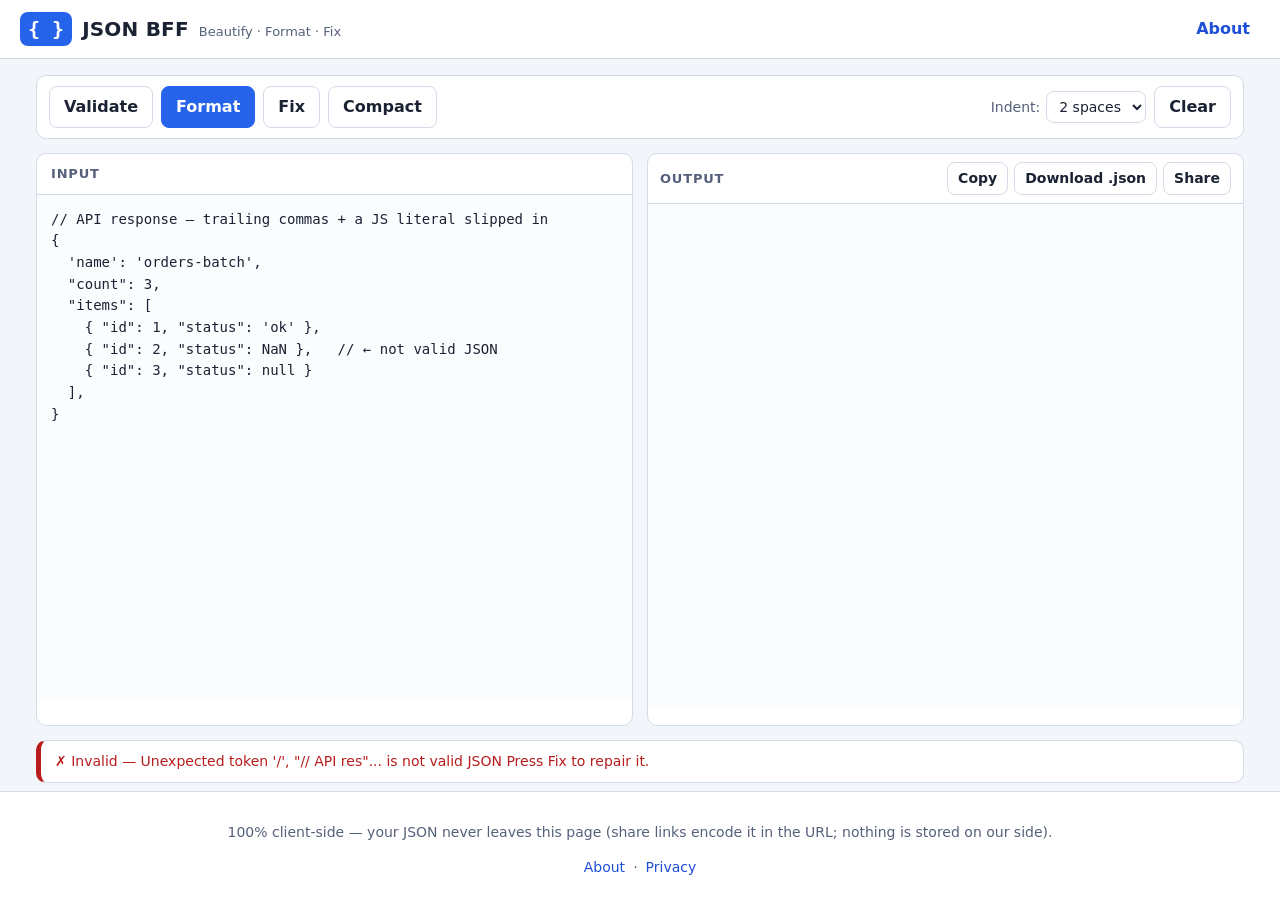
==== index.html @ 1589a71f "Fix index.html comment-block indentation to match local byte-exact (7-space continuation, 69-eq rule" ====
<!DOCTYPE html>
<html lang="en">
<head>
  <meta charset="utf-8" />
  <meta name="viewport" content="width=device-width, initial-scale=1" />

  <title>JSON BFF — Beautify, Format &amp; Fix JSON Online (Free, In-Browser)</title>
  <meta
    name="description"
    content="Free online JSON tool to validate, format/beautify, repair broken JSON (trailing commas, missing brackets, single quotes) and compact it — all in your browser, nothing uploaded."
  />

  <!-- Canonical: final production URL. Custom domain live 2026-09-09 (behind
       Cloudflare); cpardue.github.io/JSONBFF/ now 301-redirects here (§8). -->
  <link rel="canonical" href="https://chris-pardue.com/JSONBFF/" />

  <!-- Open Graph -->
  <meta property="og:title" content="JSON BFF — Beautify, Format & Fix JSON Online (Free, In-Browser)" />
  <meta
    property="og:description"
    content="Validate, beautify, repair and compact JSON right in your browser. Trailing commas, single quotes, missing brackets — fixed without uploading a byte."
  />
  <meta property="og:type" content="website" />
  <meta property="og:url" content="https://chris-pardue.com/JSONBFF/" />

  <!-- Twitter Card -->
  <meta name="twitter:card" content="summary" />
  <meta name="twitter:title" content="JSON BFF — Beautify, Format & Fix JSON Online (Free, In-Browser)" />
  <meta
    name="twitter:description"
    content="Validate, beautify, repair and compact JSON right in your browser. Nothing is uploaded."
  />

  <meta name="theme-color" content="#2563eb" />

  <!-- Favicon: inline SVG data URI — no favicon.ico request can 404 (keeps
       the console clean, JSONBFF-PLAN.md §11) and adds zero files/deps. -->
  <link rel="icon" href="data:image/svg+xml,%3Csvg xmlns='http://www.w3.org/2000/svg' viewBox='0 0 64 64'%3E%3Crect width='64' height='64' rx='12' fill='%232563eb'/%3E%3Ctext x='32' y='43' font-family='monospace' font-size='28' font-weight='bold' fill='white' text-anchor='middle'%3E%7B%20%7D%3C/text%3E%3C/svg%3E" />

  <!-- Structured data: JSON-LD WebApplication (JSONBFF-PLAN.md §6) -->
  <script type="application/ld+json">
  {
    "@context": "https://schema.org",
    "@type": "WebApplication",
    "name": "JSON BFF — Beautify, Format & Fix",
    "description": "Free in-browser JSON tool: validate, format/beautify, repair broken JSON and compact it. 100% client-side, nothing uploaded.",
    "applicationCategory": "DeveloperApplication",
    "operatingSystem": "Any (web browser)",
    "url": "https://chris-pardue.com/JSONBFF/",
    "offers": { "@type": "Offer", "price": "0", "priceCurrency": "USD" }
  }
  </script>

  <link rel="stylesheet" href="css/style.css" />

  <!-- ======================================================================
       ADSENSE — post-approval drop-in (JSONBFF-PLAN.md §6)
       After AdSense approval:
       1. Replace every ca-pub-XXXXXXXXXXXXXXXX / 0000000000 with the real IDs.
       2. Uncomment the <script> tag below.
       3. Uncomment the (adsbygoogle ... push) line next to each <ins> in the body.
       4. Remove the two local-testing hide rules at the top of css/style.css.
       Kept commented while the publisher ID is a placeholder so the site
       passes the "zero console errors" definition of done (JSONBFF-PLAN.md §11).
       ====================================================================== -->
  <!--
  <script async
    src="https://pagead2.googlesyndication.com/pagead/js/adsbygoogle.js?client=ca-pub-XXXXXXXXXXXXXXXX"
    crossorigin="anonymous"></script>
  -->

  <!-- ======================================================================
       WEBMCP origin trial (JSONBFF-PLAN.md §12) — fill in after deploy (§8).
       The WebMCP API (document.modelContext) is in Chrome/Edge origin
       trials; js/webmcp.js is a silent no-op without it, so the site works
       everywhere either way. Post-deploy:
       1. Join the WebMCP origin trial and request a token for this site's
          ORIGIN — production origin is now https://chris-pardue.com
          (custom domain live 2026-09-09; cpardue.github.io 301s there, so
          browsers end up on the chris-pardue.com origin). Tokens expire
          (~6 months) — re-request on renewal or any domain change.
       2. Uncomment the meta tag below with the real token.
       3. Verify the tools register (Model Context Tool Inspector extension,
          or document.modelContext.getTools() in DevTools).
       ====================================================================== -->
  <!-- <meta http-equiv="OriginTrial" content="REPLACE-WITH-ORIGIN-TRIAL-TOKEN" /> -->

  <!-- ANALYTICS (GA4) — same pattern as AdSense: add the gtag snippet and
       measurement ID (G-XXXXXXXXXX) after approval (JSONBFF-PLAN.md §9). -->
</head>
<body>
  <a class="skip-link" href="#main">Skip to JSON tool</a>

  <header class="site-header">
    <div class="brand">
      <span class="logo" aria-hidden="true">{ }</span>
      <span class="brand-name">JSON BFF</span>
      <span class="brand-tag" aria-hidden="true">Beautify · Format · Fix</span>
    </div>
    <nav class="site-nav" aria-label="Site">
      <a href="about.html">About</a>
    </nav>
  </header>

  <div id="ad-header" class="ad-slot ad-slot--header">
    <!-- AdSense responsive unit (top, max ~90px). After approval, uncomment the push line. -->
    <ins
      class="adsbygoogle"
      style="display:block; max-height:90px;"
      data-ad-client="ca-pub-XXXXXXXXXXXXXXXX"
      data-ad-slot="0000000000"
      data-ad-format="auto"
      data-full-width-responsive="true"></ins>
    <!-- (adsbygoogle = window.adsbygoogle || []).push({}); -->
  </div>

  <main id="main">
    <div class="toolbar" role="group" aria-label="JSON actions">
      <button type="button" class="btn" id="btn-validate" aria-label="Validate the JSON in the input pane">Validate</button>
      <button type="button" class="btn btn--primary" id="btn-format" aria-label="Format (beautify) the JSON in the input pane">Format</button>
      <button type="button" class="btn" id="btn-fix" aria-label="Fix broken JSON in the input pane">Fix</button>
      <button type="button" class="btn" id="btn-compact" aria-label="Compact the JSON to a single line">Compact</button>

      <label class="indent-picker" for="indent-select">Indent:
        <select id="indent-select" aria-label="Indent style">
          <option value="2" selected>2 spaces</option>
          <option value="4">4 spaces</option>
          <option value="tab">Tab</option>
        </select>
      </label>

      <button type="button" class="btn btn--ghost" id="btn-clear" aria-label="Clear the input and output panes">Clear</button>
    </div>

    <div class="panes">
      <section class="pane" aria-labelledby="input-label">
        <h2 class="pane-title" id="input-label">Input</h2>
        <div class="pane-body">
          <textarea
            id="json-input"
            spellcheck="false"
            autocapitalize="off"
            autocomplete="off"
            autocorrect="off"
            aria-label="JSON input"
            placeholder='Paste JSON here — broken is fine. Example: {"name": "api", "items": [1, 2,],}'>
          </textarea>
        </div>
      </section>

      <section class="pane" aria-labelledby="output-label">
        <div class="output-head">
          <h2 class="pane-title" id="output-label">Output</h2>
          <div class="output-actions">
            <button type="button" class="btn btn--small" id="btn-copy" aria-label="Copy the output to the clipboard">Copy</button>
            <button type="button" class="btn btn--small" id="btn-download" aria-label="Download the output as json-formatted.json">Download .json</button>
            <button type="button" class="btn btn--small" id="btn-share" aria-label="Copy a share link containing your JSON" title="Paste some JSON first — Share copies a link that opens this page with it prefilled." disabled>Share</button>
          </div>
        </div>
        <div class="pane-body pane-body--output">
          <pre id="json-output-wrap"><code id="json-output"></code></pre>
        </div>
      </section>
    </div>

    <p id="status-bar" class="status status--info" role="status" aria-live="polite">Paste JSON on the left — it stays in your browser, nothing is uploaded.</p>
  </main>

  <div id="ad-footer" class="ad-slot ad-slot--footer">
    <!-- AdSense responsive unit (bottom). After approval, uncomment the push line. -->
    <ins
      class="adsbygoogle"
      style="display:block;"
      data-ad-client="ca-pub-XXXXXXXXXXXXXXXX"
      data-ad-slot="0000000001"
      data-ad-format="auto"
      data-full-width-responsive="true"></ins>
    <!-- (adsbygoogle = window.adsbygoogle || []).push({}); -->
  </div>

  <footer class="site-footer">
    <p class="privacy-line">100% client-side — your JSON never leaves this page (share links encode it in the URL; nothing is stored on our side).</p>
    <nav aria-label="Footer">
      <a href="about.html">About</a>
      <span aria-hidden="true">·</span>
      <a href="privacy.html">Privacy</a>
    </nav>
  </footer>

  <!-- Core actions (JSONBFF-PLAN.md §10). Load before app.js, which reads
       window.JSONBFFFormat / window.JSONBFFFix when the buttons are clicked. -->
  <script src="js/formatter.js"></script>
  <script src="js/fixer.js"></script>
  <script src="js/webmcp.js"></script>
  <script src="js/app.js"></script>
</body>
</html>
---- css/style.css ----
/* ============================================================
   JSON BFF — style.css
   Two-pane layout, toolbar, status bar, responsive (<768px stack).
   Zero dependencies; system font stacks only.
   ============================================================ */

/* LOCAL TESTING / pre-approval: ad slots are hidden so the layout has no
   dead space and no ad requests fire. REMOVE BOTH LINES below once AdSense
   is approved and the placeholder script is enabled (JSONBFF-PLAN.md §6). */
#ad-header, #ad-footer { display: none; }

:root {
  --bg: #f2f5fa;
  --panel: #ffffff;
  --text: #1a2233;
  --muted: #55607a;
  --border: #d4dbe8;
  --accent: #2563eb;
  --accent-strong: #1e4fd6;
  --accent-soft: #e8efff;
  --ok: #15803d;
  --error: #b91c1c;
  --warn: #92400e;
  --info: #374151;
  --radius: 10px;
  --mono: ui-monospace, "SF Mono", "Cascadia Code", Menlo, Consolas, monospace;
  --sans: system-ui, "Segoe UI", Roboto, Helvetica, Arial, sans-serif;
}

*, *::before, *::after { box-sizing: border-box; }

html, body { margin: 0; padding: 0; }

body {
  min-height: 100vh;
  display: flex;
  flex-direction: column;
  background: var(--bg);
  color: var(--text);
  font-family: var(--sans);
  font-size: 16px;
  line-height: 1.5;
}

#main {
  width: 100%;
  max-width: 1240px;
  margin: 0 auto;
  flex: 1;
  padding: 16px 16px 8px;
  display: flex;
  flex-direction: column;
  gap: 14px;
}

/* ---------- accessibility ---------- */
.skip-link {
  position: absolute;
  left: -9999px;
  top: 0;
  background: var(--accent);
  color: #fff;
  padding: 8px 14px;
  border-radius: 0 0 8px 0;
  z-index: 100;
  text-decoration: none;
}
.skip-link:focus { left: 0; }

button:focus-visible,
a:focus-visible,
select:focus-visible {
  outline: 3px solid var(--accent);
  outline-offset: 2px;
}

/* ---------- header ---------- */
.site-header {
  display: flex;
  align-items: center;
  justify-content: space-between;
  gap: 12px;
  flex-wrap: wrap;
  background: var(--panel);
  border-bottom: 1px solid var(--border);
  padding: 12px 20px;
}
.brand { display: flex; align-items: baseline; gap: 10px; }
.logo {
  font-family: var(--mono);
  font-weight: 700;
  font-size: 20px;
  color: #fff;
  background: var(--accent);
  border-radius: 8px;
  padding: 2px 8px;
}
.brand-name { font-size: 20px; font-weight: 700; letter-spacing: 0.2px; }
.brand-tag { color: var(--muted); font-size: 13px; }
.site-nav a {
  color: var(--accent-strong);
  text-decoration: none;
  font-weight: 600;
  padding: 6px 10px;
  border-radius: 8px;
}
.site-nav a:hover { background: var(--accent-soft); text-decoration: underline; }

/* ---------- ad slots ---------- */
.ad-slot {
  width: 100%;
  max-width: 970px;
  margin: 0 auto;
  padding: 10px 16px;
  text-align: center;
}

/* ---------- toolbar ---------- */
.toolbar {
  display: flex;
  align-items: center;
  flex-wrap: wrap;
  gap: 8px;
  background: var(--panel);
  border: 1px solid var(--border);
  border-radius: var(--radius);
  padding: 10px 12px;
}

.btn {
  font: inherit;
  font-weight: 600;
  color: var(--text);
  background: #fff;
  border: 1px solid var(--border);
  border-radius: 8px;
  padding: 8px 14px;
  cursor: pointer;
}
.btn:hover { background: var(--accent-soft); border-color: var(--accent); color: var(--accent-strong); }
.btn:active { transform: translateY(1px); }
.btn:disabled { opacity: 0.5; cursor: not-allowed; }
.btn--primary { background: var(--accent); border-color: var(--accent); color: #fff; }
.btn--primary:hover { background: var(--accent-strong); border-color: var(--accent-strong); color: #fff; }
.btn--ghost { background: transparent; }
.btn--small { padding: 5px 10px; font-size: 14px; }

.indent-picker {
  margin-left: auto; /* pushes indent + Clear to the right end */
  display: flex;
  align-items: center;
  gap: 6px;
  color: var(--muted);
  font-size: 14px;
}
#indent-select {
  font: inherit;
  padding: 6px 8px;
  border: 1px solid var(--border);
  border-radius: 8px;
  background: #fff;
  color: var(--text);
}

/* ---------- panes ---------- */
.panes {
  display: grid;
  grid-template-columns: 1fr 1fr;
  gap: 14px;
  flex: 1;
}
.pane {
  background: var(--panel);
  border: 1px solid var(--border);
  border-radius: var(--radius);
  display: flex;
  flex-direction: column;
  overflow: hidden;
}
.pane-title {
  margin: 0;
  font-size: 13px;
  font-weight: 700;
  text-transform: uppercase;
  letter-spacing: 0.8px;
  color: var(--muted);
  padding: 10px 14px;
  border-bottom: 1px solid var(--border);
}
.output-head {
  display: flex;
  align-items: center;
  justify-content: space-between;
  gap: 8px;
  flex-wrap: wrap;
  padding: 8px 12px;
  border-bottom: 1px solid var(--border);
}
.output-head .pane-title { border: 0; padding: 0; margin: 0; }
.output-actions { display: flex; gap: 6px; flex-wrap: wrap; }

.pane-body { height: clamp(340px, 56vh, 640px); }

#json-input {
  width: 100%;
  height: 100%;
  border: 0;
  resize: none;
  padding: 14px;
  font-family: var(--mono);
  font-size: 14px;
  line-height: 1.55;
  color: var(--text);
  background: #fbfcfe;
  white-space: pre; /* no wrap — horizontal scroll */
  overflow: auto;
}
#json-input:focus { outline: none; box-shadow: inset 0 0 0 2px var(--accent); }

#json-output-wrap {
  margin: 0;
  height: 100%;
  overflow: auto;
  padding: 14px;
  background: #fbfcfe;
}
#json-output {
  display: block;
  font-family: var(--mono);
  font-size: 14px;
  line-height: 1.55;
  white-space: pre;
}

/* ---------- status bar ---------- */
.status {
  margin: 0;
  padding: 10px 14px;
  border-radius: var(--radius);
  border: 1px solid var(--border);
  border-left-width: 5px;
  background: var(--panel);
  font-size: 14px;
  min-height: 42px; /* stable height — no layout shift when text changes */
}
.status--info  { border-left-color: var(--accent); color: var(--info); }
.status--ok    { border-left-color: var(--ok); color: var(--ok); }
.status--error { border-left-color: var(--error); color: var(--error); }
.status--warn  { border-left-color: #d97706; color: var(--warn); }

/* ---------- footer ---------- */
.site-footer {
  background: var(--panel);
  border-top: 1px solid var(--border);
  padding: 16px 20px 22px;
  text-align: center;
  color: var(--muted);
  font-size: 14px;
}
.site-footer nav { margin-top: 6px; display: flex; gap: 8px; justify-content: center; }
.site-footer a { color: var(--accent-strong); text-decoration: none; }
.site-footer a:hover { text-decoration: underline; }

/* ---------- content pages (about / privacy / 404) ---------- */
#main.content-page {
  max-width: 860px;
  padding: 28px 16px 44px;
}
.prose h1 { font-size: 30px; line-height: 1.25; margin: 0 0 10px; }
.prose .lede { color: var(--muted); font-size: 17px; }
.prose h2 {
  font-size: 21px;
  margin: 34px 0 10px;
  padding-top: 16px;
  border-top: 1px solid var(--border);
}
.prose h3 { font-size: 16.5px; margin: 22px 0 6px; }
.prose p, .prose ul, .prose ol { margin: 0 0 14px; }
.prose ul, .prose ol { padding-left: 24px; }
.prose li { margin: 5px 0; }
.prose a { color: var(--accent-strong); }
.prose code {
  font-family: var(--mono);
  font-size: 13.5px;
  background: var(--accent-soft);
  border: 1px solid var(--border);
  border-radius: 5px;
  padding: 1px 5px;
}
.prose pre {
  margin: 0 0 14px;
  padding: 14px;
  background: #101827;
  color: #e6ebf4;
  border-radius: var(--radius);
  overflow: auto;
}
.prose pre code { background: none; border: 0; padding: 0; font-size: 13px; line-height: 1.55; }
.prose .btn { display: inline-block; }
.prose .cta-row .btn { margin: 0 4px 6px 0; }
.prose--center { text-align: center; }
.error-code {
  font-family: var(--mono);
  font-size: 64px;
  font-weight: 700;
  color: var(--accent);
  margin: 0 0 8px;
}

/* ---------- responsive (<768px): stack panes, wrap toolbar ---------- */
@media (max-width: 768px) {
  .panes { grid-template-columns: 1fr; }
  .pane-body { height: clamp(240px, 38vh, 460px); }
  .indent-picker { margin-left: 0; width: 100%; justify-content: space-between; }
  .brand-tag { display: none; }
  #main.content-page { padding: 22px 16px 32px; }
  .prose h1 { font-size: 25px; }
  .error-code { font-size: 48px; }
}
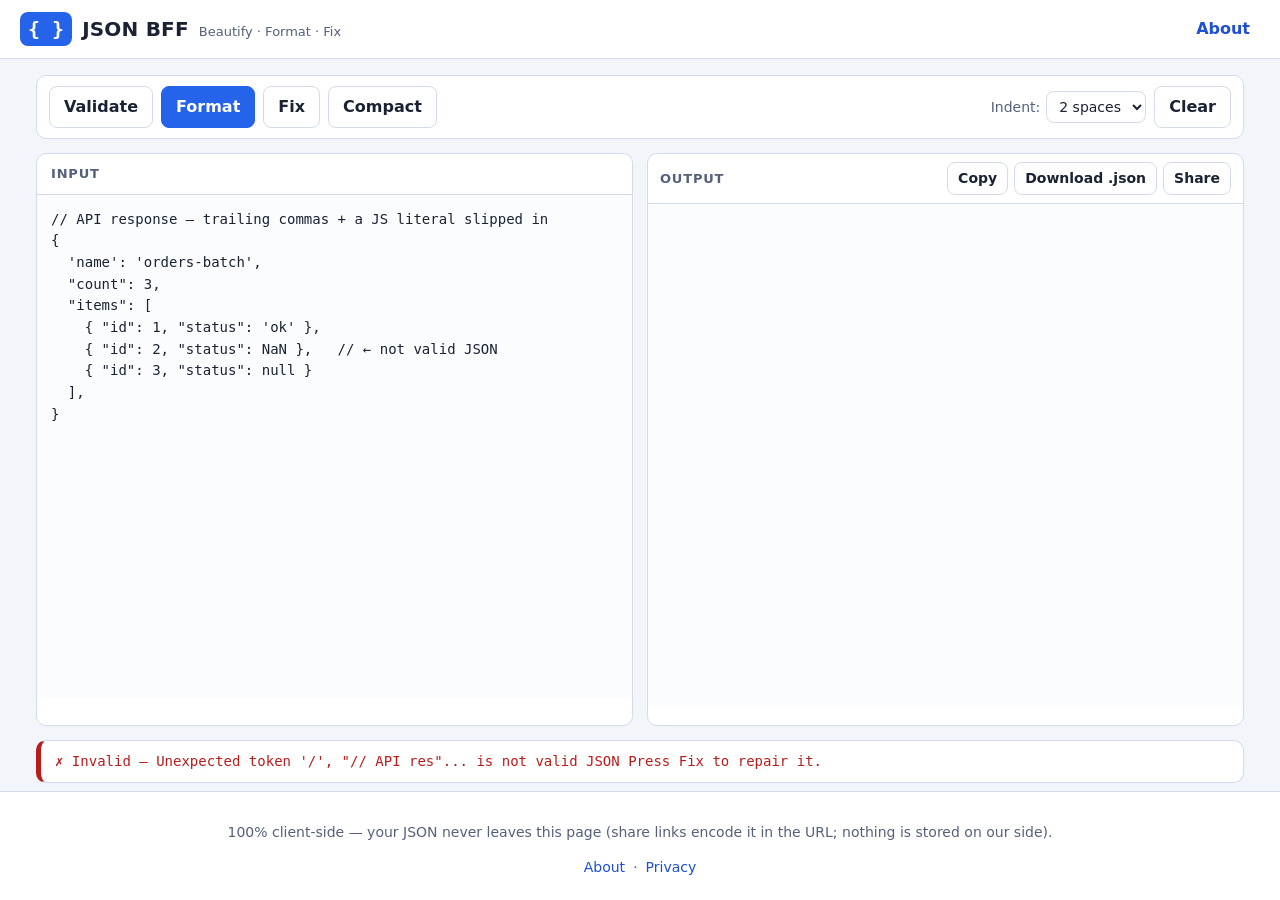
==== commit 2a2b33eb: "index: load the three-part fixer scripts (fixer-a/b/c.js) Replaces the single js/fixer.js script tag" ====
--- a/index.html
+++ b/index.html
@@ -53,7 +53,7 @@
 
   <link rel="stylesheet" href="css/style.css" />
 
-  <!-- ======================================================================
+  <!-- =====================================================================
        ADSENSE — post-approval drop-in (JSONBFF-PLAN.md §6)
        After AdSense approval:
        1. Replace every ca-pub-XXXXXXXXXXXXXXXX / 0000000000 with the real IDs.
@@ -62,14 +62,14 @@
        4. Remove the two local-testing hide rules at the top of css/style.css.
        Kept commented while the publisher ID is a placeholder so the site
        passes the "zero console errors" definition of done (JSONBFF-PLAN.md §11).
-       ====================================================================== -->
+       ===================================================================== -->
   <!--
   <script async
     src="https://pagead2.googlesyndication.com/pagead/js/adsbygoogle.js?client=ca-pub-XXXXXXXXXXXXXXXX"
     crossorigin="anonymous"></script>
   -->
 
-  <!-- ======================================================================
+  <!-- ===============================
        WEBMCP origin trial (JSONBFF-PLAN.md §12) — fill in after deploy (§8).
        The WebMCP API (document.modelContext) is in Chrome/Edge origin
        trials; js/webmcp.js is a silent no-op without it, so the site works
@@ -82,7 +82,7 @@
        2. Uncomment the meta tag below with the real token.
        3. Verify the tools register (Model Context Tool Inspector extension,
           or document.modelContext.getTools() in DevTools).
-       ====================================================================== -->
+       ===================================================================== -->
   <!-- <meta http-equiv="OriginTrial" content="REPLACE-WITH-ORIGIN-TRIAL-TOKEN" /> -->
 
   <!-- ANALYTICS (GA4) — same pattern as AdSense: add the gtag snippet and
@@ -190,7 +190,11 @@
   <!-- Core actions (JSONBFF-PLAN.md §10). Load before app.js, which reads
        window.JSONBFFFormat / window.JSONBFFFix when the buttons are clicked. -->
   <script src="js/formatter.js"></script>
-  <script src="js/fixer.js"></script>
+  <!-- fixer.js lives in three classic scripts (a/b/c): the single module,
+       split only to fit a ~38 KB per-file push cap — see their headers -->
+  <script src="js/fixer-a.js"></script>
+  <script src="js/fixer-b.js"></script>
+  <script src="js/fixer-c.js"></script>
   <script src="js/webmcp.js"></script>
   <script src="js/app.js"></script>
 </body>
--- a/css/style.css
+++ b/css/style.css
@@ -245,7 +245,11 @@
 }
 .status--info  { border-left-color: var(--accent); color: var(--info); }
 .status--ok    { border-left-color: var(--ok); color: var(--ok); }
-.status--error { border-left-color: var(--error); color: var(--error); }
+/* .status--error gets pre-wrap + monospace because fix() failure messages
+   embed a multi-line context snippet (fixer.js §8.2) whose caret line must
+   render aligned; white-space: normal would collapse it to a run-on string.
+   Single-line error statuses are visually unaffected by pre-wrap. */
+.status--error { border-left-color: var(--error); color: var(--error); white-space: pre-wrap; word-break: break-word; font-family: var(--mono); }
 .status--warn  { border-left-color: #d97706; color: var(--warn); }
 
 /* ---------- footer ---------- */
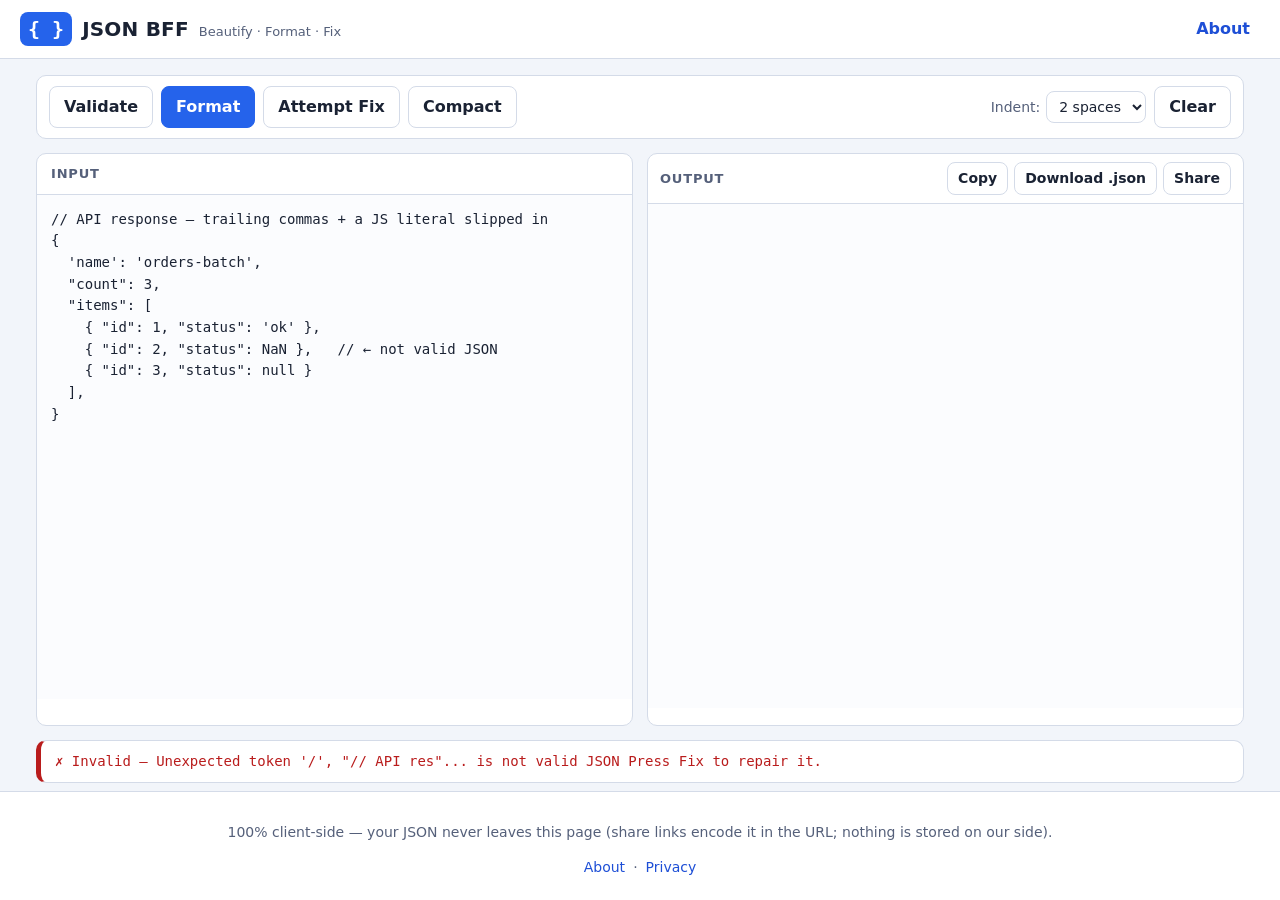
==== commit 2d6d1111: "index: rename Fix button to "Attempt Fix"" ====
--- a/index.html
+++ b/index.html
@@ -69,7 +69,7 @@
     crossorigin="anonymous"></script>
   -->
 
-  <!-- ===============================
+  <!-- =====================================================================
        WEBMCP origin trial (JSONBFF-PLAN.md §12) — fill in after deploy (§8).
        The WebMCP API (document.modelContext) is in Chrome/Edge origin
        trials; js/webmcp.js is a silent no-op without it, so the site works
@@ -118,7 +118,7 @@
     <div class="toolbar" role="group" aria-label="JSON actions">
       <button type="button" class="btn" id="btn-validate" aria-label="Validate the JSON in the input pane">Validate</button>
       <button type="button" class="btn btn--primary" id="btn-format" aria-label="Format (beautify) the JSON in the input pane">Format</button>
-      <button type="button" class="btn" id="btn-fix" aria-label="Fix broken JSON in the input pane">Fix</button>
+      <button type="button" class="btn" id="btn-fix" aria-label="Fix broken JSON in the input pane">Attempt Fix</button>
       <button type="button" class="btn" id="btn-compact" aria-label="Compact the JSON to a single line">Compact</button>
 
       <label class="indent-picker" for="indent-select">Indent:
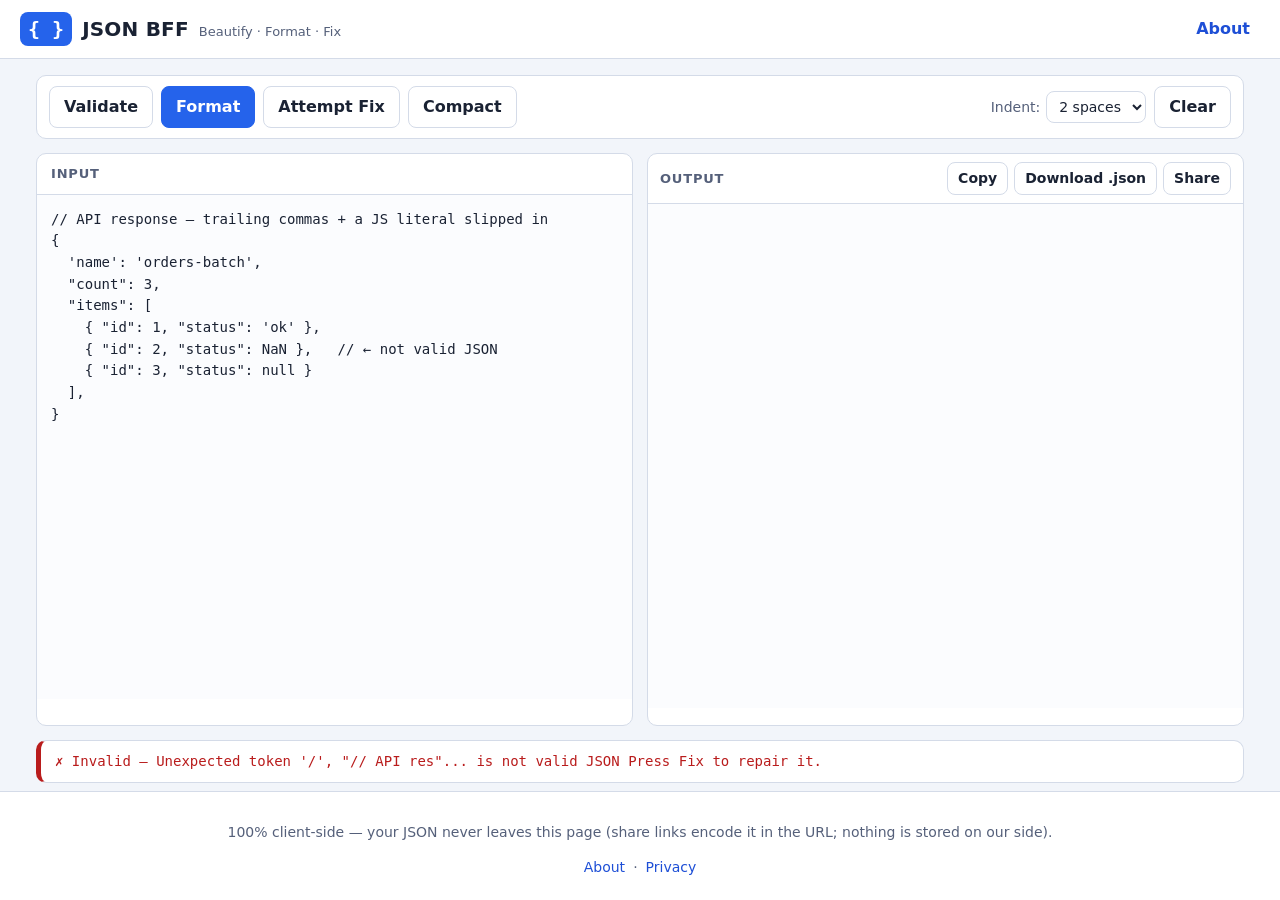
==== commit 134295ad: "Normalize origin-trial meta to canonical http-equiv="Origin-Trial" (matches SLS/cehstudy)" ====
--- a/index.html
+++ b/index.html
@@ -10,9 +10,8 @@
     content="Free online JSON tool to validate, format/beautify, repair broken JSON (trailing commas, missing brackets, single quotes) and compact it — all in your browser, nothing uploaded."
   />
 
-  <!-- Canonical: final production URL. Custom domain live 2026-09-09 (behind
-       Cloudflare); cpardue.github.io/JSONBFF/ now 301-redirects here (§8). -->
-  <link rel="canonical" href="https://chris-pardue.com/JSONBFF/" />
+  <!-- Canonical: final production URL (production origin https://jsonbff.com via CNAME). -->
+  <link rel="canonical" href="https://jsonbff.com/" />
 
   <!-- Open Graph -->
   <meta property="og:title" content="JSON BFF — Beautify, Format & Fix JSON Online (Free, In-Browser)" />
@@ -21,7 +20,7 @@
     content="Validate, beautify, repair and compact JSON right in your browser. Trailing commas, single quotes, missing brackets — fixed without uploading a byte."
   />
   <meta property="og:type" content="website" />
-  <meta property="og:url" content="https://chris-pardue.com/JSONBFF/" />
+  <meta property="og:url" content="https://jsonbff.com/" />
 
   <!-- Twitter Card -->
   <meta name="twitter:card" content="summary" />
@@ -46,7 +45,7 @@
     "description": "Free in-browser JSON tool: validate, format/beautify, repair broken JSON and compact it. 100% client-side, nothing uploaded.",
     "applicationCategory": "DeveloperApplication",
     "operatingSystem": "Any (web browser)",
-    "url": "https://chris-pardue.com/JSONBFF/",
+    "url": "https://jsonbff.com/",
     "offers": { "@type": "Offer", "price": "0", "priceCurrency": "USD" }
   }
   </script>
@@ -70,20 +69,16 @@
   -->
 
   <!-- =====================================================================
-       WEBMCP origin trial (JSONBFF-PLAN.md §12) — fill in after deploy (§8).
-       The WebMCP API (document.modelContext) is in Chrome/Edge origin
-       trials; js/webmcp.js is a silent no-op without it, so the site works
-       everywhere either way. Post-deploy:
-       1. Join the WebMCP origin trial and request a token for this site's
-          ORIGIN — production origin is now https://chris-pardue.com
-          (custom domain live 2026-09-09; cpardue.github.io 301s there, so
-          browsers end up on the chris-pardue.com origin). Tokens expire
-          (~6 months) — re-request on renewal or any domain change.
-       2. Uncomment the meta tag below with the real token.
-       3. Verify the tools register (Model Context Tool Inspector extension,
-          or document.modelContext.getTools() in DevTools).
+       WEBMCP origin trial (JSONBFF-PLAN.md §12) — Chrome token live 2026-10-12.
+       The WebMCP API (document.modelContext) is in a Chrome/Edge origin
+       trial; js/webmcp.js is a silent no-op without the token, so the site
+       works everywhere either way. Production origin = https://jsonbff.com
+       (CNAME). Token below is origin-scoped to that domain, expiry
+       2027-03-30 — on renewal swap in the fresh token (one meta per token;
+       an Edge token would be added as a second meta). Verify: Model Context
+       Tool Inspector extension, or document.modelContext.getTools() in DevTools.
        ===================================================================== -->
-  <!-- <meta http-equiv="OriginTrial" content="REPLACE-WITH-ORIGIN-TRIAL-TOKEN" /> -->
+  <meta http-equiv="Origin-Trial" content="AnEXHY9UOOX8v7TKkCR5u8QTBTG3c91fAxZitmD546zOTrdKk3M3grfMVb0aXrVUYAwljxCYv6HlVMZiEp7z9gUAAABLeyJvcmlnaW4iOiJodHRwczovL2pzb25iZmYuY29tOjQ0MyIsImZlYXR1cmUiOiJXZWJNQ1AiLCJleHBpcnkiOjE4MDYzNjQ4MDB9" />
 
   <!-- ANALYTICS (GA4) — same pattern as AdSense: add the gtag snippet and
        measurement ID (G-XXXXXXXXXX) after approval (JSONBFF-PLAN.md §9). -->
